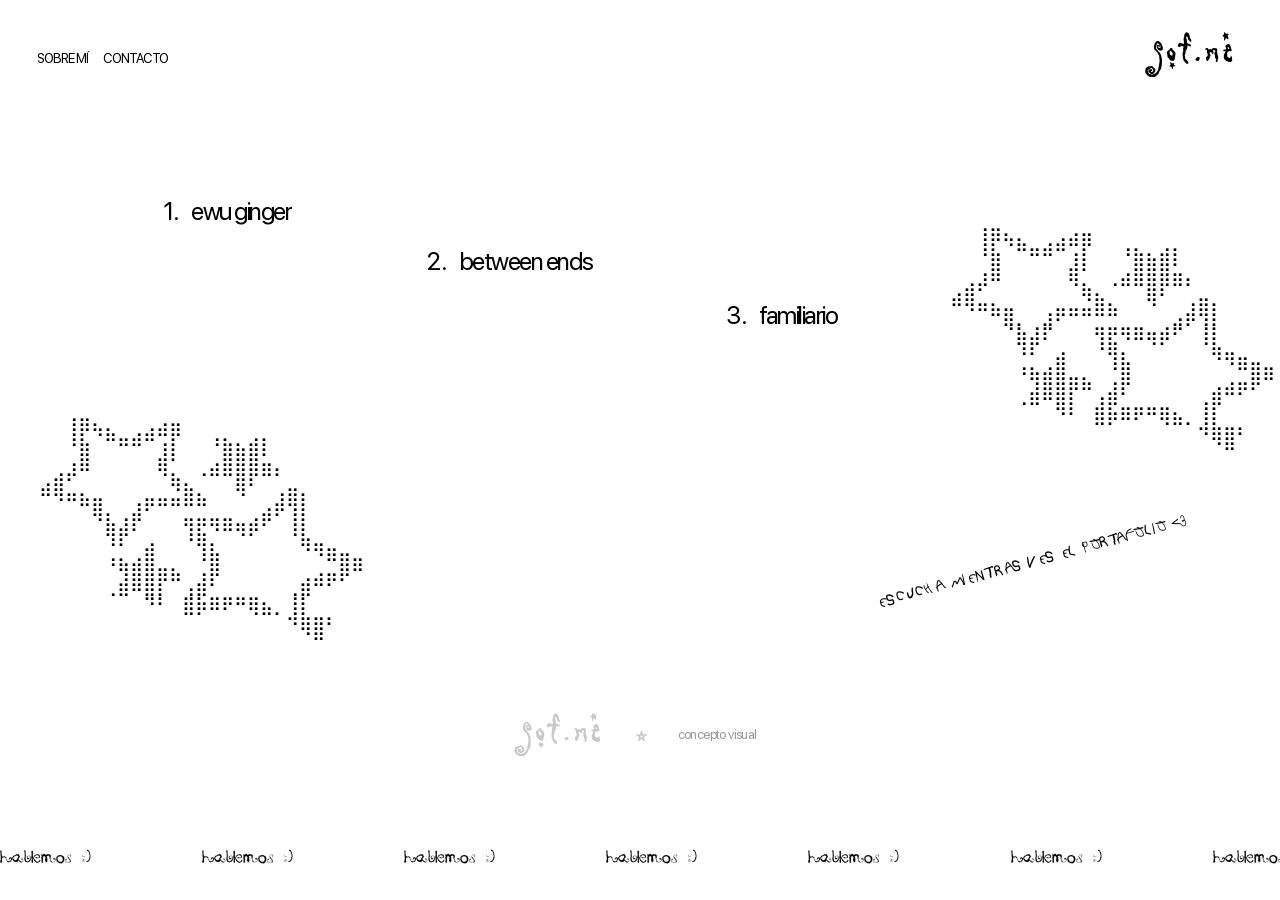
==== index.html @ c3201888 "Add files via upload" ====
<!doctype html>
<html lang="es">
<head>
  <meta charset="utf-8">
  <meta name="viewport" content="width=device-width, initial-scale=1">
  <title>sof.me — concepto visual</title>
  <meta name="description" content="sof.me es un concepto visual lleno de procesos, siendo esta una bitácora personal de proyectos de Sofíe Matus.">
  <link rel="preload" href="fonts/BlinkMacSystemFont.ttf" as="font" type="font/ttf" crossorigin>
  <link rel="icon" href="assets/espada-cursor.png" type="image/png">
  <link rel="stylesheet" href="styles.css">
</head>
<body>
  <div class="sword" aria-hidden="true"><img src="assets/espada.png" alt=""></div>

  <main>
    <section class="page hero">
      <header class="topbar">
        <nav class="topbar__nav" aria-label="Principal">
          <a href="sobre-mi.html">SOBRE MÍ</a>
          <a href="mailto:sofia.matus1@mail.udp.cl">CONTACTO</a>
        </nav>
        <a class="logo" href="index.html" aria-label="sof.me, inicio">sof.me</a>
      </header>

      <ol class="hero__list">
        <li><a href="ewu.html"><span>1.</span>ewu ginger<img class="hero__preview" src="img/hover-ewu.jpg" data-fallback="img/ewu-elementos.png" alt="" aria-hidden="true"></a></li>
        <li><a href="between-ends.html"><span>2.</span>between ends<img class="hero__preview" src="img/hover-between-ends.png" data-fallback="img/be-home.png" alt="" aria-hidden="true"></a></li>
        <li><a href="familiario.html"><span>3.</span>familiario<img class="hero__preview" src="img/familiario-panel.jpg" alt="" aria-hidden="true"></a></li>
      </ol>

      <!-- Arte braille: al pasar el mouse se transforma en el segundo dibujo -->
      <pre class="braille braille--left" aria-hidden="true"></pre>
      <pre class="braille braille--right" aria-hidden="true"></pre>

      <a class="listen" href="https://open.spotify.com/playlist/3FNJq9FZgzpYKLD7PkDErb?si=8ce7f79ee0884869" target="_blank" rel="noopener">ESCUCHA MIENTRAS VES EL PORTAFOLIO &lt;3</a>

      <p class="signature"><span class="signature__logo">sof.me</span><span class="star">⭒</span><span>concepto visual</span></p>

      <!-- "hablemos :)" sólo en la portada: abre un correo -->
      <a class="marquee marquee--link" href="mailto:sofia.matus1@mail.udp.cl" aria-label="hablemos: escríbeme un correo">
        <div class="marquee__track" data-text="hablemos :)" aria-hidden="true"></div>
      </a>
    </section>
  </main>

  <script src="script.js"></script>
</body>
</html>
---- styles.css ----
/* =========================================================
   sof.me — concepto visual
   Desktop = frames de Figma de 1728px de ancho.
   Todas las medidas de desktop usan --u (1 px de Figma),
   así el diseño escala igual en cualquier pantalla grande.
   Tablet (≤1024px) y celular (≤640px) al final.
   ========================================================= */

/* ---------- tipografías (carpeta /fonts) ---------- */
@font-face { font-family: "Blink";       src: url("fonts/BlinkMacSystemFont.ttf") format("truetype"); font-display: swap; }
@font-face { font-family: "JRUG Punk";   src: url("fonts/JRUG%20PUNK.ttf") format("truetype");        font-display: swap; }
@font-face { font-family: "Poti";        src: url("fonts/poti.ttf") format("truetype");               font-display: swap; }
@font-face { font-family: "Mieszkanie";  src: url("fonts/mieszkanie9.otf") format("opentype");        font-display: swap; }
@font-face { font-family: "Proggy";      src: url("fonts/ProggyClean.ttf") format("truetype");        font-display: swap; }

:root {
  --bg: #ffffff;
  --ink: #000000;
  --grey: #c8c8c8;
  --grey-text: #9a9a9a;

  --sans: "Blink", -apple-system, BlinkMacSystemFont, "Helvetica Neue", Arial, sans-serif;
  --punk: "JRUG Punk", "Blink", sans-serif;     /* títulos de proyecto + "escucha mientras…" */
  --poti: "Poti", cursive;                      /* logo sof.me + "hablemos :)" */
  --mies: "Mieszkanie", cursive;                /* franjas animadas de cada proyecto */

  /* 1 px de Figma */
  --u: calc(min(100vw, 1728px) / 1728);
}

*, *::before, *::after { box-sizing: border-box; }

html { scroll-behavior: smooth; overflow-x: clip; }

body {
  margin: 0;
  background: var(--bg);
  color: var(--ink);
  font-family: var(--sans);
  font-size: max(13px, calc(18 * var(--u)));
  line-height: 1.35;
  letter-spacing: -0.045em;
  -webkit-font-smoothing: antialiased;
}

a { color: inherit; text-decoration: none; }
img, video { display: block; width: 100%; height: auto; }
figure { margin: 0; position: relative; }
p { margin: 0; }
p, figcaption, .project__desc { text-wrap: pretty; }   /* evita una palabra sola en la última línea */
figcaption { text-wrap: balance; }   /* textos cortos: líneas parejas, nunca una palabra sola */

.page {
  position: relative;
  max-width: 1728px;
  margin: 0 auto;
  overflow-x: clip;               /* "clip" no rompe el position: sticky de las franjas */
}

/* =========================================================
   CURSOR ESPADA
   ========================================================= */
@media (hover: hover) and (pointer: fine) {
  html, a, button { cursor: url("assets/espada-cursor.png") 4 4, auto; }
  html.has-sword, html.has-sword * { cursor: none !important; }
}
.sword {
  position: fixed; top: 0; left: 0;
  width: 0; height: 0;
  pointer-events: none;
  z-index: 9999;
  opacity: 0;
  transition: opacity .2s;
  will-change: transform;
}
html.has-sword .sword { opacity: 1; }
/* la hoja: imagen + un brillo metálico que la recorre (enmascarado con la misma espada) */
.sword__blade {
  position: absolute;
  width: 32px;
  left: -16px; bottom: 0;
  transform-origin: 50% 100%;     /* la punta está abajo al centro de la imagen */
  transform: rotate(135deg);
}
.sword__blade img {
  display: block;
  width: 100%; max-width: none;
  filter: drop-shadow(1px 2px 0 rgba(0, 0, 0, .14));
}
.sword__shine {
  position: absolute;
  inset: 0;
  width: 100%;
  filter: brightness(3.2) saturate(0);   /* la misma espada, casi blanca */
  clip-path: inset(100% 0 -15% 0);        /* sólo se ve una franja que recorre la hoja */
  opacity: 0;
  pointer-events: none;
}
/* sobre un link: la espada se agranda un poco y un destello recorre la hoja (punta → empuñadura) */
.sword.is-hover .sword__shine { opacity: .9; animation: sword-shine 1.4s cubic-bezier(.5, 0, .3, 1) infinite; }
@keyframes sword-shine {
  0%   { clip-path: inset(100% 0 -15% 0); }
  55%  { clip-path: inset(-15% 0 100% 0); }
  100% { clip-path: inset(-15% 0 100% 0); }
}

/* estela de puntitos braille que deja la espada */
.sword-trail {
  position: fixed;
  pointer-events: none;
  z-index: 9998;
  font-family: var(--sans);
  font-size: 11px;
  line-height: 1;
  color: var(--ink);
  animation: sword-trail .7s ease-out forwards;
}
@keyframes sword-trail {
  0%   { opacity: .55; transform: translate(-50%, -50%); }
  100% { opacity: 0;   transform: translate(-50%, calc(-50% + 10px)); }
}

.sparkle {
  position: fixed;
  pointer-events: none;
  z-index: 9998;
  line-height: 1;
  font-family: var(--sans);
  color: var(--ink);
  animation: sparkle .8s ease-out forwards;
}
@keyframes sparkle {
  0%   { opacity: 1; transform: translate(-50%, -50%) scale(1) rotate(0); }
  100% { opacity: 0; transform: translate(calc(-50% + var(--dx)), calc(-50% + var(--dy))) scale(.2) rotate(var(--rot)); }
}

/* =========================================================
   PIEZAS COMPARTIDAS
   ========================================================= */
.topbar {
  position: absolute;
  inset: 0 0 auto 0;
  z-index: 5;
  display: flex;
  justify-content: space-between;
  align-items: flex-start;
  padding: calc(40 * var(--u)) calc(58 * var(--u)) 0 calc(50 * var(--u));
}
.topbar__nav {
  display: flex;
  gap: calc(20 * var(--u));
  padding-top: calc(28 * var(--u));
  font-size: max(12px, calc(18 * var(--u)));
  letter-spacing: -0.06em;
}
.topbar__nav a { position: relative; }
.topbar__nav a::after {
  content: "";
  position: absolute; left: 0; right: 100%; bottom: -2px;
  height: 1px; background: currentColor;
  transition: right .3s ease;
}
.topbar__nav a { transition: color .2s; }
.topbar__nav a:hover { color: rgba(0, 0, 0, .5); }   /* #000000 50% del UI kit */
.topbar__nav a:hover::after { right: 0; }

.logo {
  padding: .18em .12em .28em .3em;   /* los adornos de poti salen de la caja: así no se cortan */
  margin: -.18em -.12em -.28em -.3em;
  font-family: var(--poti);
  font-size: max(34px, calc(66 * var(--u)));
  line-height: 1;
  letter-spacing: 0.08em;
  display: inline-block;
  transition: transform .35s cubic-bezier(.3, 1.8, .5, 1);
}
.logo { transition: transform .35s cubic-bezier(.3, 1.8, .5, 1), color .2s; }
.logo:hover { transform: rotate(-8deg) scale(1.08); color: rgba(0, 0, 0, .5); }

.signature {
  display: flex;
  align-items: center;
  justify-content: center;
  gap: calc(40 * var(--u));
  color: var(--grey-text);
  font-size: max(12px, calc(18 * var(--u)));
  white-space: nowrap;
}
.signature__logo {
  font-family: var(--poti);
  font-size: max(30px, calc(64 * var(--u)));
  color: var(--grey);
  letter-spacing: .08em;
  line-height: 1;
}
.star {
  display: inline-block;
  color: var(--grey);
  font-family: var(--sans);
  font-size: max(22px, calc(40 * var(--u)));
  line-height: 1;
  letter-spacing: 0;
  animation: spin 6s linear infinite;
}

/* en las páginas de proyecto: el logo arriba a la derecha vuelve al inicio */
.home-link {
  position: absolute;
  top: calc(40 * var(--u));
  right: calc(58 * var(--u));
  z-index: 5;
  font-family: var(--poti);
  font-size: max(28px, calc(52 * var(--u)));
  line-height: 1;
  letter-spacing: .08em;
  transition: transform .35s cubic-bezier(.3, 1.8, .5, 1);
}
.home-link:hover { transform: rotate(-8deg) scale(1.08); color: rgba(0, 0, 0, .5); }
@keyframes spin { to { transform: rotate(360deg); } }

/* Franja animada al pie de cada página: queda pegada abajo
   de la pantalla mientras recorres esa sección (sticky). */
.marquee {
  position: sticky;
  bottom: 0;
  z-index: 20;
  overflow: hidden;
  background: var(--bg);
  padding: calc(14 * var(--u)) 0 calc(18 * var(--u));
  pointer-events: none;
}
.marquee__track {
  display: flex;
  width: max-content;
  animation: marquee 30s linear infinite;
}
.marquee__track span {
  padding-right: calc(150 * var(--u));
  font-family: var(--mies);
  font-size: max(15px, calc(22 * var(--u)));
  letter-spacing: 0;
  white-space: nowrap;
}
/* "hablemos :)" (sólo portada): mieszkanie9 a 24px y se puede clickear */
.hero .marquee__track span { font-family: var(--mies); font-size: max(16px, calc(24 * var(--u))); }
.marquee--link { display: block; pointer-events: auto; }
/* como sadti.xyz: de izquierda a derecha, lineal, sin acelerar.
   La duración la calcula script.js para que vaya a la misma velocidad en cualquier pantalla */
@keyframes marquee { from { transform: translateX(-50%); } to { transform: translateX(0); } }

.float { animation: float 5s ease-in-out infinite; }
.float--slow { animation-duration: 7s; animation-delay: -2s; }
@keyframes float {
  0%, 100% { translate: 0 0;  rotate: 0deg; }
  50%      { translate: 0 calc(-12 * var(--u)); rotate: 2deg; }
}

/* imagen que aún no existe → caja con nombre */
figure.is-missing {
  min-height: 120px;
  background: repeating-linear-gradient(45deg, #f3f3f3 0 10px, #fafafa 10px 20px);
  border: 1px dashed #cfcfcf;
}
figure.is-missing img, figure.is-missing video { display: none; }
figure.is-missing::after {
  content: attr(data-label);
  position: absolute; inset: 0;
  display: grid; place-items: center;
  padding: 8px;
  font-family: var(--poti);
  font-size: 20px;
  color: #aaa;
  text-align: center;
}

/* =========================================================
   PÁG 1 — INICIO   (frame 1728 × 1127)
   ========================================================= */
/* el contenido va posicionado; este bloque vacío reserva el alto del frame
   y deja la franja en el flujo para que pueda quedar "sticky" */
.hero::before,
.about::before { content: ""; display: block; height: calc(1127 * var(--u)); }
.about::before { height: calc(1508 * var(--u)); }

.hero__list {
  list-style: none;
  margin: 0; padding: 0;
  font-size: max(18px, calc(34 * var(--u)));
  letter-spacing: -0.06em;
}
.hero__list li { position: absolute; }
.hero__list li:nth-child(1) { left: calc(220 * var(--u)); top: calc(262 * var(--u)); }
.hero__list li:nth-child(2) { left: calc(577 * var(--u)); top: calc(329 * var(--u)); }
.hero__list li:nth-child(3) { left: calc(980 * var(--u)); top: calc(402 * var(--u)); }
.hero__list span { margin-right: .45em; letter-spacing: 0; }
.hero__list a {
  display: inline-block;
  transition: transform .35s cubic-bezier(.3, 1.8, .5, 1);
}
.hero__list a:hover { transform: translateX(8px) rotate(-3deg); }

.braille {
  position: absolute;
  margin: 0;
  font-family: var(--sans);
  font-size: max(11px, calc(24 * var(--u)));
  line-height: 1.12;
  letter-spacing: 0;
  white-space: pre;
  user-select: none;
  transition: transform .6s cubic-bezier(.3, 1.6, .5, 1);
}
.braille:hover { transform: scale(1.04) rotate(-2deg); }
.braille--left  { left: calc(52 * var(--u));   top: calc(562 * var(--u)); }
.braille--right { left: calc(1283 * var(--u)); top: calc(305 * var(--u)); }

.listen {
  position: absolute;
  left: calc(1185 * var(--u));
  top: calc(800 * var(--u));
  font-family: var(--punk);
  font-size: max(11px, calc(21 * var(--u)));
  letter-spacing: 0;
  white-space: nowrap;
  transform: rotate(-15deg);
  transform-origin: left center;
}
.listen:hover { animation: wiggle .5s ease-in-out infinite; }
@keyframes wiggle {
  0%, 100% { transform: rotate(-15deg); }
  50%      { transform: rotate(-11deg) scale(1.04); }
}

.hero .signature {
  position: absolute;
  left: 0; right: 0;
  top: calc(960 * var(--u));
}

/* =========================================================
   SOBRE MÍ   (frame 1728 × 1508)
   ========================================================= */
.about .topbar__nav a::after { right: 0; }

.about__img { position: absolute; }
.about__img--card    { left: calc(200 * var(--u));  top: calc(98 * var(--u));  width: calc(281 * var(--u)); rotate: -2deg; }
.about__img--keys    { left: calc(1182 * var(--u)); top: calc(129 * var(--u)); width: calc(204 * var(--u)); }
.about__img--street  { left: calc(125 * var(--u));  top: calc(712 * var(--u)); width: calc(342 * var(--u)); height: calc(455 * var(--u)); }
.about__img--street img { height: 100%; object-fit: cover; }
.about__img--collage { left: calc(1258 * var(--u)); top: calc(750 * var(--u)); width: calc(380 * var(--u)); }
.about__img--street,
.about__img--collage { transition: transform .45s cubic-bezier(.3, 1.8, .5, 1); }
.about__img--street:hover  { transform: rotate(-2deg) scale(1.03); }
.about__img--collage:hover { transform: rotate(2deg) scale(1.03); }

.about__text {
  position: absolute;
  left: 50%;
  translate: -50% 0;
  top: calc(693 * var(--u));
  width: calc(418 * var(--u));
  text-align: center;
  font-size: max(12px, calc(18 * var(--u)));
}
.about__text p + p { margin-top: .9em; }

.about .signature { position: absolute; left: 0; right: 0; top: calc(1400 * var(--u)); }

/* =========================================================
   PROYECTOS (cabecera común)
   ========================================================= */
.project { padding-top: calc(82 * var(--u)); }
.project__head { text-align: center; }
.project__title {
  margin: 0;
  font-family: var(--punk);
  font-weight: 400;
  font-size: max(26px, calc(44 * var(--u)));
  letter-spacing: 0;
  line-height: 1;
  display: inline-block;
}
.project__title:hover { animation: wiggle-title .45s ease-in-out; }
@keyframes wiggle-title { 25% { transform: rotate(-3deg); } 75% { transform: rotate(3deg); } }

.project__desc {
  text-align: left;
  margin: calc(44 * var(--u)) auto 0;
  font-size: max(13px, calc(20 * var(--u)));
  line-height: 1.4;
  letter-spacing: -0.06em;
}

/* =========================================================
   EWU GINGER
   ========================================================= */
.ewu .project__desc { width: calc(770 * var(--u)); }

.ewu__row {
  display: grid;
  grid-template-columns: 572fr 1156fr;
  margin-top: calc(60 * var(--u));
}
.ewu__row figure { overflow: hidden; height: calc(868 * var(--u)); }
.ewu__row img { height: 100%; object-fit: cover; transition: transform .8s cubic-bezier(.2, .9, .3, 1); }
.ewu__row figure:hover img { transform: scale(1.04); }

.ewu__grid {
  position: relative;
  height: calc(1860 * var(--u));
  margin-top: calc(20 * var(--u));
}
.ewu__col { display: contents; }
.ewu__grid figure { position: absolute; }
.ewu__ig          { left: 0;                       top: 0;                      width: calc(652 * var(--u)); }
.ewu__elementos   { left: calc(782 * var(--u));    top: calc(140 * var(--u));   width: calc(848 * var(--u)); }
.ewu__publicacion { left: calc(805 * var(--u));    top: calc(1052 * var(--u));  width: calc(800 * var(--u)); }
.ewu__patrones    { left: calc(49 * var(--u));     top: calc(1427 * var(--u));  width: calc(693 * var(--u)); }
/* la publicación se alterna con la segunda, 1 segundo cada una (como el gif del Figma) */
.ewu__publicacion .pub-alt {
  position: absolute;
  inset: 0;
  width: 100%;
  height: 100%;
  object-fit: cover;
  animation: pub-swap 2s steps(1, end) infinite;
}
@keyframes pub-swap { 0% { opacity: 0; } 50% { opacity: 1; } }

.ewu__elementos img { transition: transform .5s cubic-bezier(.3, 1.8, .5, 1); }
.ewu__elementos:hover img { transform: rotate(-2deg) scale(1.02); }

/* =========================================================
   BETWEEN ENDS
   ========================================================= */
.be .project__desc { width: calc(480 * var(--u)); margin-left: calc(624 * var(--u)); }

.be__covers {
  width: calc(1218 * var(--u));
  height: calc(494 * var(--u));
  margin: calc(72 * var(--u)) 0 0 calc(252 * var(--u));
  background: #fafafa;
  overflow: hidden;
}
.be__covers { position: relative; }
.be__covers img {
  position: absolute;
  left: 0; top: 0;
  width: max(36px, calc(54 * var(--u)));
  height: auto;
  aspect-ratio: 1 / 1;
  object-fit: cover;
  will-change: transform;
}

.be__screens {
  display: flex;
  align-items: flex-start;
  margin: calc(90 * var(--u)) 0 0 calc(163 * var(--u));
}
.be__home     { width: calc(377 * var(--u)); }
.be__lineup   { width: calc(415 * var(--u)); margin-left: calc(79 * var(--u)); }
.be__playlist { width: calc(415 * var(--u)); margin-left: calc(65 * var(--u)); margin-top: calc(20 * var(--u)); }
.be__screens figure { transition: transform .45s cubic-bezier(.3, 1.8, .5, 1); }
.be__screens figure:hover { transform: translateY(-8px) rotate(-1deg); }

.be__btn {
  display: block;
  width: max-content;
  margin: calc(70 * var(--u)) auto calc(80 * var(--u));
  padding: calc(16 * var(--u)) calc(12 * var(--u));
  border-radius: 6px;
  /* brillo celeste arriba + degradado cónico azul → morado (como el line-up) */
  background:
    radial-gradient(120% 90% at 50% 0%, rgba(110, 175, 255, .75) 0%, rgba(110, 175, 255, 0) 60%),
    conic-gradient(from 200deg at 50% 0%, #2c63cf 0deg, #3b3fae 90deg, #4a1a80 180deg, #3b3fae 270deg, #2c63cf 360deg);
  color: #fff;
  font-family: "Proggy", monospace;
  font-size: max(14px, calc(18 * var(--u)));
  letter-spacing: 0;
  transition: transform .3s cubic-bezier(.3, 1.8, .5, 1), box-shadow .3s;
}
.be__btn:hover {
  transform: scale(1.08) rotate(-3deg);
  box-shadow: 0 6px 18px rgba(74, 26, 128, .35);
  /* variante hover del UI kit: más morada */
  background:
    radial-gradient(120% 90% at 50% 0%, rgba(170, 120, 255, .6) 0%, rgba(170, 120, 255, 0) 60%),
    conic-gradient(from 200deg at 50% 0%, #4a1a80 0deg, #3b2a9e 120deg, #2a0f5c 200deg, #3b2a9e 280deg, #4a1a80 360deg);
}

/* =========================================================
   FAMILIARIO
   ========================================================= */
.fam .project__desc { width: calc(505 * var(--u)); }

/* versión actualizada del Figma: tablero más chico y bocetos juntos en fila */
.fam__panel { width: calc(822 * var(--u)); margin: calc(110 * var(--u)) auto 0; }

/* las dos fotos del tablero en exhibición, lado a lado (Figma 1728 × 2992) */
.fam__fotos {
  display: flex;
  justify-content: center;
  gap: calc(80 * var(--u));
  margin-top: calc(111 * var(--u));
}
/* más chicas que en el frame: así las fotos del museo se ven nítidas */
.fam__fotos figure { width: calc(460 * var(--u)); overflow: hidden; }
.fam__fotos img { transition: transform .8s cubic-bezier(.2, .9, .3, 1); }
.fam__fotos figure:hover img { transform: scale(1.03); }


.fam .project__desc--end { width: calc(647 * var(--u)); margin: calc(142 * var(--u)) auto calc(120 * var(--u)); }

/* =========================================================
   BOTÓN VOLVER — estrella braille (como los dibujos de la portada)
   ========================================================= */
.back-star {
  position: fixed;                           /* queda fijo arriba a la izquierda mientras haces scroll */
  left: calc(46 * var(--u));
  top: calc(36 * var(--u));
  z-index: 60;
  display: flex;
  flex-direction: column;
  align-items: center;
  gap: 4px;
  padding: 8px 10px 6px;
  border-radius: 14px;
  background: rgba(255, 255, 255, .88);      /* se lee aunque pase sobre una foto */
  color: var(--ink);
}
.back-star--below-nav { top: calc(112 * var(--u)); }   /* en sobre mí, bajo el menú */
.back-star__art {
  margin: 0;
  font-family: var(--sans);
  font-size: max(15px, calc(24 * var(--u)));
  line-height: 1.05;
  letter-spacing: 0;
  white-space: pre;
  transition: transform .5s cubic-bezier(.3, 1.8, .5, 1);
}
.back-star__label {
  font-size: max(12px, calc(16 * var(--u)));
  letter-spacing: -0.04em;
  color: rgba(0, 0, 0, .5);
  transition: color .2s;
}
.back-star:hover .back-star__art { transform: rotate(-12deg) scale(1.08); }
.back-star:hover .back-star__label { color: var(--ink); }
.back-star.is-leaving .back-star__art { transform: rotate(30deg) scale(.7); }

/* =========================================================
   HOVERS DEL UI KIT
   ========================================================= */
/* logo fijo en la portada */
.hero .logo {
  position: fixed;
  top: calc(40 * var(--u));
  right: calc(58 * var(--u));
  z-index: 70;
}

/* vista previa del proyecto al pasar por la lista */
.hero__list a { position: relative; }
.hero__list li:hover { z-index: 30; }   /* la vista previa queda sobre los otros proyectos */
.hero__list a:hover { color: rgba(0, 0, 0, .5); }
.hero__preview {
  position: absolute;
  left: 100%;
  top: 50%;
  width: calc(240 * var(--u));
  min-width: 140px;
  height: auto;
  margin-left: calc(24 * var(--u));
  background: var(--bg);
  pointer-events: none;
  opacity: 0;
  transform: translateY(-50%) rotate(-6deg) scale(.6);
  transform-origin: left center;
  transition: opacity .25s, transform .45s cubic-bezier(.3, 1.8, .5, 1);
  z-index: 10;
}
.hero__list a:hover .hero__preview {
  opacity: 1;
  transform: translateY(-50%) rotate(3deg) scale(1);
}

/* sobre mí: texto bajo cada imagen al pasar el mouse */
.about__img figcaption {
  position: absolute;
  left: 0;
  top: calc(100% + 10px);
  width: max-content;
  max-width: max(220px, calc(380 * var(--u)));
  font-size: max(12px, calc(18 * var(--u)));
  line-height: 1.3;
  letter-spacing: -0.05em;
  opacity: 0;
  translate: 0 -6px;
  transition: opacity .25s, translate .35s cubic-bezier(.3, 1.8, .5, 1);
  pointer-events: none;
}
.about__img:hover figcaption { opacity: 1; translate: 0 0; }
.about__img--card figcaption { top: 72%; }        /* la tarjeta tiene mucho blanco abajo */
.about__img--keys figcaption { top: 82%; }
@media (hover: none) {                             /* en celular se ven siempre */
  .about__img figcaption { position: static; opacity: 1; translate: none; margin-top: 8px; width: auto; max-width: none; }
  .about__img--keys figcaption { margin-top: -18%; }   /* la foto del llavero trae blanco abajo */
  .hero__preview { display: none; }
}

/* =========================================================
   DETALLE ASCII: cortina braille al entrar y salir de cada página
   ========================================================= */
.braille-veil {
  position: fixed;
  inset: 0;
  z-index: 9990;
  margin: 0;
  padding: 0;
  overflow: hidden;
  background: transparent;
  color: var(--ink);
  font-family: var(--sans);
  font-size: 13px;
  line-height: 15px;
  letter-spacing: 0;
  white-space: pre;
  pointer-events: none;
  display: none;
}
.braille-veil.is-on { display: block; }

/* =========================================================
   FAMILIARIO: JUEGO "ARMA TU FAMILIA"
   ========================================================= */
.fam-juego {
  width: calc(1141 * var(--u));
  margin: calc(130 * var(--u)) auto 0;
  text-align: center;
}
.fam-juego__defs { position: absolute; width: 0; height: 0; overflow: hidden; }
.fam-juego__titulo {
  margin: 0;
  font-family: var(--punk);
  font-weight: 400;
  font-size: max(22px, calc(34 * var(--u)));
  letter-spacing: 0;
}
.fam-juego__intro {
  max-width: max(280px, calc(560 * var(--u)));
  margin: calc(24 * var(--u)) auto 0;
  font-size: max(13px, calc(18 * var(--u)));
}
.fam-juego__area {
  display: grid;
  grid-template-columns: calc(300 * var(--u)) 1fr;
  gap: calc(40 * var(--u));
  margin-top: calc(50 * var(--u));
  text-align: left;
}

/* panel de elección */
.fam-juego__paso {
  margin: 0 0 10px;
  font-size: max(11px, calc(14 * var(--u)));
  letter-spacing: 0;
  text-transform: uppercase;
  color: rgba(0, 0, 0, .5);
}
.fam-juego__figuras {
  display: grid;
  grid-template-columns: repeat(4, 1fr);
  gap: 6px 4px;
  margin-bottom: calc(30 * var(--u));
}
.fam-juego__figuras button,
.fam-juego__patrones button,
.fam-juego__acciones button {
  font: inherit;
  color: inherit;
  background: none;
  border: 0;
  padding: 0;
}
.fam-juego__figuras button {
  display: flex;
  flex-direction: column;
  align-items: center;
  gap: 4px;
  padding: 6px 2px;
  border-radius: 10px;
  font-size: max(9px, calc(11 * var(--u)));
  text-transform: uppercase;
  letter-spacing: 0;
  transition: background .2s, transform .35s cubic-bezier(.3, 1.8, .5, 1);
}
.fam-juego__figuras svg { width: max(22px, calc(34 * var(--u))); height: auto; overflow: visible; }
/* íconos de Illustrator: misma altura que el dibujo SVG (la mascota es más bajita) */
.fam-juego__figuras img { height: max(31px, calc(48 * var(--u))); width: auto; }
.fam-juego__figuras img[src*="mascota"] { height: max(24px, calc(37.7 * var(--u))); margin-top: auto; }
.fam-juego__figuras button:hover { transform: rotate(-6deg) scale(1.08); }
.fam-juego__figuras button[aria-checked="true"] { background: rgba(0, 0, 0, .07); }

.fam-juego__patrones {
  display: grid;
  grid-template-columns: repeat(6, 1fr);
  gap: 6px;
}
.fam-juego__patrones button {
  aspect-ratio: 1;
  border-radius: 6px;
  background-size: cover;
  outline: 2px solid transparent;
  outline-offset: 2px;
  transition: transform .3s cubic-bezier(.3, 1.8, .5, 1), outline-color .2s;
}
.fam-juego__patrones button:hover { transform: scale(1.1) rotate(4deg); }
.fam-juego__patrones button[aria-checked="true"] { outline-color: var(--ink); }

.fam-juego__acciones {
  display: flex;
  gap: 16px;
  margin-top: calc(30 * var(--u));
  font-size: max(12px, calc(15 * var(--u)));
}
.fam-juego__acciones button { text-decoration: underline; text-underline-offset: 3px; transition: color .2s; }
.fam-juego__acciones button:hover { color: rgba(0, 0, 0, .5); }

/* tablero: blanco con puntitos y degradé amarillo en las esquinas, como el afiche */
.fam-juego__tablero {
  position: relative;
  height: calc(620 * var(--u));
  min-height: 360px;
  border-radius: 4px;
  overflow: hidden;
  touch-action: none;
  background:
    radial-gradient(rgba(0, 0, 0, .28) 1.1px, transparent 1.4px) 0 0 / 28px 28px,
    radial-gradient(70% 55% at 0% 0%, rgba(250, 234, 40, .75), rgba(250, 234, 40, 0) 70%),
    radial-gradient(70% 55% at 100% 100%, rgba(250, 234, 40, .75), rgba(250, 234, 40, 0) 70%),
    #fff;
  box-shadow: inset 0 0 0 1px rgba(0, 0, 0, .08);
}
.fam-juego__tablero:focus-visible { outline: 2px solid var(--ink); outline-offset: 3px; }

.fam-juego__tablero { --fig: 52px; }

/* huecos grises: la familia convencional que nadie llenó */
.fam-hueco,
.fam-fig {
  position: absolute;
  width: var(--fig);
  translate: -50% -50%;
}
.fam-hueco { pointer-events: none; }
.fam-hueco svg,
.fam-fig svg { display: block; width: 100%; height: auto; overflow: visible; pointer-events: none; }
/* tus figuras de Illustrator: misma escala para todas, dentro de una caja de 128×182 */
.fam-fig { aspect-ratio: 128 / 182; }
.fam-fig img { position: absolute; left: 50%; translate: -50% 0; height: auto; pointer-events: none; -webkit-user-drag: none; }

.fam-fig {
  touch-action: none;
  user-select: none;
  animation: fam-pop .45s cubic-bezier(.3, 1.8, .5, 1);
  transition: scale .2s, filter .2s, left .25s cubic-bezier(.3, 1.6, .5, 1), top .25s cubic-bezier(.3, 1.6, .5, 1);
}
.fam-fig:hover { scale: 1.06; }
.fam-fig.is-dragging { scale: 1.14; filter: drop-shadow(0 8px 10px rgba(0, 0, 0, .22)); z-index: 5; transition: scale .2s, filter .2s; }
@keyframes fam-pop {
  0%   { scale: .2; rotate: -20deg; opacity: 0; }
  100% { scale: 1;  rotate: 0deg;   opacity: 1; }
}

/* =========================================================
   TABLET  (≤ 1024px) — el layout de desktop escala con --u;
   sólo ajustamos lo que queda muy chico.
   ========================================================= */
@media (max-width: 1024px) {
  .ewu .project__desc,
  .be .project__desc,
  .fam .project__desc { width: min(560px, 80vw); }
  .be .project__desc { margin-left: auto; }
  .about__text { width: calc(500 * var(--u)); }
  .about__img--card { left: calc(270 * var(--u)); }   /* deja espacio al volver */
}

/* tablets chicas (641–900px): más aire arriba para el volver,
   y "escucha…" se ancla a la derecha para no tocar el braille */
@media (min-width: 641px) and (max-width: 900px) {
  .project { padding-top: 130px; }
  .listen { left: auto; right: calc(70 * var(--u)); top: calc(760 * var(--u)); transform: rotate(-8deg); transform-origin: right center; }
  @keyframes wiggle { 0%, 100% { transform: rotate(-8deg); } 50% { transform: rotate(-5deg) scale(1.04); } }
  .about__img--card { left: calc(310 * var(--u)); }
}

/* =========================================================
   CELULAR  (≤ 640px) — todo pasa a una columna
   ========================================================= */
@media (max-width: 640px) {
  body { font-size: 15px; }

  .topbar { position: relative; padding: 16px; align-items: center; }
  .topbar__nav { padding-top: 0; gap: 14px; font-size: 12px; }
  .logo { font-size: 36px; }
  .hero .logo { top: 14px; right: 16px; }

  /* --- inicio: frame "home" mobile de Figma (440 × 2392) ---
     --m = 1 px del frame mobile, así escala igual en cualquier celular */
  :root { --m: calc(100vw / 440); }

  .about::before { display: none; }
  .hero::before { display: block; height: calc(1640 * var(--m)); }   /* más compacto: menos espacio vacío */

  .hero .topbar {
    position: absolute;
    padding: calc(52 * var(--m)) calc(27 * var(--m)) 0 calc(30 * var(--m));
    align-items: flex-start;
  }
  .hero .topbar__nav { padding-top: calc(8 * var(--m)); gap: calc(20 * var(--m)); font-size: max(12px, calc(17 * var(--m))); }
  .hero .logo { top: calc(46 * var(--m)); right: calc(27 * var(--m)); font-size: calc(48 * var(--m)); }

  /* todo centrado en la pantalla */
  .listen {
    left: 50%;
    top: calc(250 * var(--m));
    font-size: calc(19 * var(--m));
    transform: translateX(-50%);
    transform-origin: center;
  }
  @keyframes wiggle { 0%, 100% { transform: translateX(-50%) rotate(0); } 50% { transform: translateX(-50%) rotate(-3deg) scale(1.03); } }

  /* un solo dibujo braille, al centro y más grande */
  .braille--right { display: none; }
  .braille--left {
    left: 50%;
    top: calc(380 * var(--m));
    font-size: calc(21 * var(--m));
    line-height: 1.07;
    translate: -50% 0;
  }

  .hero__list { font-size: calc(42 * var(--m)); }
  .hero__list li { left: 50% !important; translate: -50% 0; white-space: nowrap; }
  .hero__list li:nth-child(1) { top: calc(820 * var(--m)); }
  .hero__list li:nth-child(2) { top: calc(1010 * var(--m)); }
  .hero__list li:nth-child(3) { top: calc(1200 * var(--m)); }

  .hero .signature {
    position: absolute;
    left: 0; right: 0;
    justify-content: center;
    top: calc(1500 * var(--m));
    gap: calc(22 * var(--m));
    font-size: calc(15 * var(--m));
  }
  .hero .signature__logo { font-size: calc(46 * var(--m)); }
  .hero .star { font-size: calc(24 * var(--m)); }
  .hero .marquee__track span { font-size: max(15px, calc(19 * var(--m))); padding-right: calc(40 * var(--m)); }

  .about .signature { position: static; margin: 56px 0 24px; gap: 16px; }

  /* --- sobre mí --- */
  .about { display: flex; flex-direction: column; }
  .about__img,
  .about__text { position: relative; left: auto; top: auto; translate: none; }
  .about__img--card    { width: 56%; margin: 10px 0 0 8px; }
  .about__img--keys    { width: 34%; align-self: flex-end; margin: -40% 16px 0 0; }
  .about__img--street  { width: 70%; height: auto; aspect-ratio: 342 / 455; margin: 30px 0 0 16px; }
  .about .topbar       { order: -2; }
  .about__text         { order: -1; width: calc(300 * var(--m)); margin: calc(150 * var(--m)) auto calc(40 * var(--m)); font-size: max(14px, calc(15 * var(--m))); }
  .about__img--collage { width: 72%; align-self: flex-end; margin: 32px 16px 0 0; }

  /* --- proyectos --- */
  .project { padding-top: 70px; }
  .project__title { font-size: 30px; }
  .project__desc,
  .ewu .project__desc,
  .be .project__desc,
  .fam .project__desc,
  .fam .project__desc--end { width: auto; margin: 24px 16px 0; font-size: 15px; }
  .project__head .project__desc { margin: calc(34 * var(--m)) calc(37 * var(--m)) 0 calc(48 * var(--m)); font-size: max(14px, calc(15 * var(--m))); }
  .fam .project__desc--end { margin-bottom: 50px; }

  .ewu__row { grid-template-columns: 1fr; margin-top: 32px; }
  .ewu__row figure { height: auto; }
  .ewu__grid { height: auto; display: flex; flex-direction: column; gap: 28px; margin-top: 28px; padding-bottom: 40px; }
  .ewu__col { display: flex; flex-direction: column; gap: 28px; }
  .ewu__grid figure { position: relative; left: auto; top: auto; width: auto; }
  .ewu__ig { width: 78% !important; }
  .ewu__elementos, .ewu__publicacion, .ewu__patrones { margin: 0 16px; }

  .be__covers { width: auto; height: 260px; margin: 32px 16px 0; }
  .be__screens { flex-direction: column; align-items: center; gap: 28px; margin: 32px 0 0; }
  .be__home, .be__lineup, .be__playlist { width: 78%; margin: 0; }
  .be__btn { margin: 36px auto 44px; padding: 12px 14px; font-size: 13px; }

  .fam__panel { width: 86%; margin: 32px auto 0; }
  .fam-juego { width: auto; margin: 56px 16px 0; }
  .fam-juego__area { grid-template-columns: 1fr; gap: 20px; margin-top: 24px; }
  .fam-juego__figuras { grid-template-columns: repeat(7, 1fr); margin-bottom: 18px; }
  .fam-juego__figuras svg { width: 26px; }
  .fam-juego__acciones { margin-top: 18px; }
  .fam-juego__tablero { height: 440px; }
  .fam-juego__tablero { --fig: 42px; }
  .fam__fotos { flex-direction: column; align-items: center; gap: 16px; padding: 0 16px; margin-top: 28px; }
  .fam__fotos figure { width: 82%; }

  .marquee { padding: 10px 0 12px; }
  .marquee__track span { font-size: 16px; padding-right: 60px; }

  .home-link { top: 16px; right: 16px; font-size: 30px; }

  /* volver arriba a la izquierda, sin tapar títulos ni fotos */
  .back-star { top: 12px; left: 10px; padding: 4px 6px 2px; }
  .back-star__art { font-size: 10px; }
  .back-star__label { font-size: 11px; }
  .back-star--below-nav { top: 52px; }
  .project { padding-top: 110px; }
  .about__img--card { margin-top: 10px; }
  .about__text { text-align: center; }
  /* en pantallas angostas el texto de cada foto va siempre visible, bajo la foto */
  .about__img figcaption { position: static; opacity: 1; translate: none; margin-top: 8px; width: auto; max-width: none; }
  .about__img--keys figcaption { margin-top: -18%; }
}

/* menos movimiento */
@media (prefers-reduced-motion: reduce) {
  *, *::before, *::after {
    animation: none !important;
    transition: none !important;
    scroll-behavior: auto !important;
  }
}
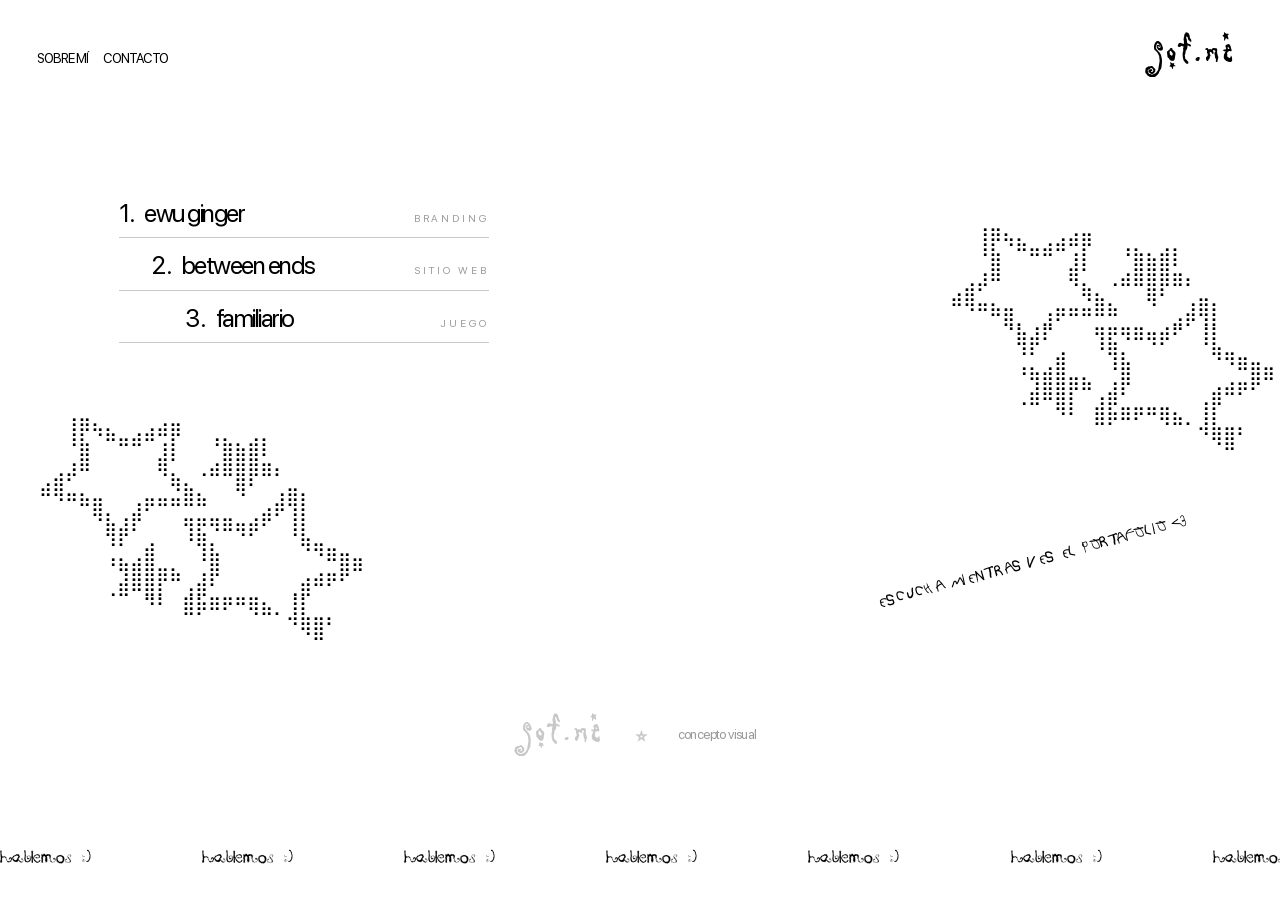
==== commit 1fe76a4e: "Add files via upload" ====
--- a/index.html
+++ b/index.html
@@ -22,11 +22,15 @@
         <a class="logo" href="index.html" aria-label="sof.me, inicio">sof.me</a>
       </header>
 
+      <!-- índice de proyectos: como un índice de libro, con puntos que unen el título con lo que es -->
       <ol class="hero__list">
-        <li><a href="ewu.html"><span>1.</span>ewu ginger<img class="hero__preview" src="img/hover-ewu.jpg" data-fallback="img/ewu-elementos.png" alt="" aria-hidden="true"></a></li>
-        <li><a href="between-ends.html"><span>2.</span>between ends<img class="hero__preview" src="img/hover-between-ends.png" data-fallback="img/be-home.png" alt="" aria-hidden="true"></a></li>
-        <li><a href="familiario.html"><span>3.</span>familiario<img class="hero__preview" src="img/familiario-panel.jpg" alt="" aria-hidden="true"></a></li>
+        <li><a href="ewu.html" data-preview="img/hover-ewu.jpg"><span class="hero__num">1.</span><span class="hero__name">ewu ginger</span><span class="hero__dots" aria-hidden="true"></span><span class="hero__meta">branding</span></a></li>
+        <li><a href="between-ends.html" data-preview="img/hover-between-ends.png"><span class="hero__num">2.</span><span class="hero__name">between ends</span><span class="hero__dots" aria-hidden="true"></span><span class="hero__meta">sitio web</span></a></li>
+        <li><a href="familiario.html" data-preview="img/familiario-panel.jpg"><span class="hero__num">3.</span><span class="hero__name">familiario</span><span class="hero__dots" aria-hidden="true"></span><span class="hero__meta">juego</span></a></li>
       </ol>
+
+      <!-- vista previa: queda fija al centro de la pantalla, todas del mismo ancho -->
+      <div class="hero__view" aria-hidden="true"><img src="img/hover-ewu.jpg" alt=""><span class="hero__cap"></span></div>
 
       <!-- Arte braille: al pasar el mouse se transforma en el segundo dibujo -->
       <pre class="braille braille--left" aria-hidden="true"></pre>
--- a/styles.css
+++ b/styles.css
@@ -283,21 +283,42 @@
 .about::before { height: calc(1508 * var(--u)); }
 
 .hero__list {
+  position: absolute;
+  left: calc(160 * var(--u));
+  top: calc(250 * var(--u));
+  width: calc(500 * var(--u));          /* columna izquierda: el centro queda libre para la imagen */
   list-style: none;
   margin: 0; padding: 0;
   font-size: max(18px, calc(34 * var(--u)));
   letter-spacing: -0.06em;
 }
-.hero__list li { position: absolute; }
-.hero__list li:nth-child(1) { left: calc(220 * var(--u)); top: calc(262 * var(--u)); }
-.hero__list li:nth-child(2) { left: calc(577 * var(--u)); top: calc(329 * var(--u)); }
-.hero__list li:nth-child(3) { left: calc(980 * var(--u)); top: calc(402 * var(--u)); }
-.hero__list span { margin-right: .45em; letter-spacing: 0; }
-.hero__list a {
-  display: inline-block;
-  transition: transform .35s cubic-bezier(.3, 1.8, .5, 1);
-}
-.hero__list a:hover { transform: translateX(8px) rotate(-3deg); }
+.hero__list li {
+  position: relative;
+  padding-top: calc(14 * var(--u));
+  padding-bottom: calc(10 * var(--u));
+  border-bottom: 1px solid var(--grey);    /* línea fina de lado a lado, como un índice */
+  transition: border-color .3s;
+}
+.hero__list li:hover { border-bottom-color: var(--ink); }
+/* conserva la escalera de antes, pero amarrada por los puntos */
+.hero__list li:nth-child(2) { padding-left: calc(45 * var(--u)); }
+.hero__list li:nth-child(3) { padding-left: calc(90 * var(--u)); }
+.hero__list a { display: flex; align-items: baseline; gap: .35em; }
+.hero__num { letter-spacing: 0; }
+.hero__name { display: inline-block; white-space: nowrap; transition: transform .35s cubic-bezier(.3, 1.8, .5, 1); }
+.hero__dots { flex: 1; min-width: 1.2em; }   /* espacio que empuja la palabra a la derecha */
+.hero__meta {
+  /* nota al margen tipo catálogo de galería: misma Blink, chica, en mayúsculas y muy espaciada */
+  font-family: var(--sans);
+  font-size: max(10px, calc(14 * var(--u)));
+  text-transform: uppercase;
+  letter-spacing: .28em;
+  color: var(--grey-text);
+  white-space: nowrap;
+  transition: color .3s, letter-spacing .4s;
+}
+.hero__list a:hover .hero__name { transform: translateX(8px) rotate(-3deg); }
+.hero__list a:hover .hero__meta { color: var(--ink); letter-spacing: .36em; }
 
 .braille {
   position: absolute;
@@ -561,29 +582,33 @@
 }
 
 /* vista previa del proyecto al pasar por la lista */
-.hero__list a { position: relative; }
-.hero__list li:hover { z-index: 30; }   /* la vista previa queda sobre los otros proyectos */
 .hero__list a:hover { color: rgba(0, 0, 0, .5); }
-.hero__preview {
-  position: absolute;
-  left: 100%;
-  top: 50%;
-  width: calc(240 * var(--u));
-  min-width: 140px;
-  height: auto;
-  margin-left: calc(24 * var(--u));
-  background: var(--bg);
+.hero__list a:hover .hero__meta { color: var(--ink); }
+
+/* vista previa fija al centro de la pantalla (como un índice que se asoma), mismo ancho para todas */
+.hero__view {
+  position: fixed;
+  left: 50%;
+  top: min(50vh, calc(600 * var(--u)));   /* centro de la pantalla; en pantallas muy altas no baja hasta la firma */
+  z-index: 40;
+  width: max(150px, calc(280 * var(--u)));
+  margin: 0;
   pointer-events: none;
   opacity: 0;
-  transform: translateY(-50%) rotate(-6deg) scale(.6);
-  transform-origin: left center;
-  transition: opacity .25s, transform .45s cubic-bezier(.3, 1.8, .5, 1);
-  z-index: 10;
-}
-.hero__list a:hover .hero__preview {
-  opacity: 1;
-  transform: translateY(-50%) rotate(3deg) scale(1);
-}
+  translate: -50% -50%;
+  transform: rotate(-4deg) scale(.86);
+  transition: opacity .25s, transform .5s cubic-bezier(.3, 1.8, .5, 1);
+}
+.hero__view img { display: block; width: 100%; height: auto; max-height: 62vh; object-fit: cover; background: var(--bg); }
+.hero__cap {
+  display: block;
+  margin-top: 10px;
+  font-family: "Proggy", monospace;
+  font-size: max(12px, calc(17 * var(--u)));
+  text-align: center;
+  letter-spacing: 0;
+}
+.hero__view.is-on { opacity: 1; transform: rotate(2deg) scale(1); }
 
 /* sobre mí: texto bajo cada imagen al pasar el mouse */
 .about__img figcaption {
@@ -606,7 +631,7 @@
 @media (hover: none) {                             /* en celular se ven siempre */
   .about__img figcaption { position: static; opacity: 1; translate: none; margin-top: 8px; width: auto; max-width: none; }
   .about__img--keys figcaption { margin-top: -18%; }   /* la foto del llavero trae blanco abajo */
-  .hero__preview { display: none; }
+  .hero__view { display: none; }
 }
 
 /* =========================================================
@@ -841,11 +866,11 @@
     translate: -50% 0;
   }
 
-  .hero__list { font-size: calc(42 * var(--m)); }
-  .hero__list li { left: 50% !important; translate: -50% 0; white-space: nowrap; }
-  .hero__list li:nth-child(1) { top: calc(820 * var(--m)); }
-  .hero__list li:nth-child(2) { top: calc(1010 * var(--m)); }
-  .hero__list li:nth-child(3) { top: calc(1200 * var(--m)); }
+  .hero__list { left: 50%; translate: -50% 0; top: calc(900 * var(--m)); width: calc(380 * var(--m)); font-size: calc(32 * var(--m)); }
+  .hero__list li { padding-top: calc(22 * var(--m)); padding-bottom: calc(12 * var(--m)); }
+  .hero__list li:nth-child(2) { padding-left: calc(14 * var(--m)); }
+  .hero__list li:nth-child(3) { padding-left: calc(28 * var(--m)); }
+  .hero__meta { font-size: max(10px, calc(12 * var(--m))); }
 
   .hero .signature {
     position: absolute;
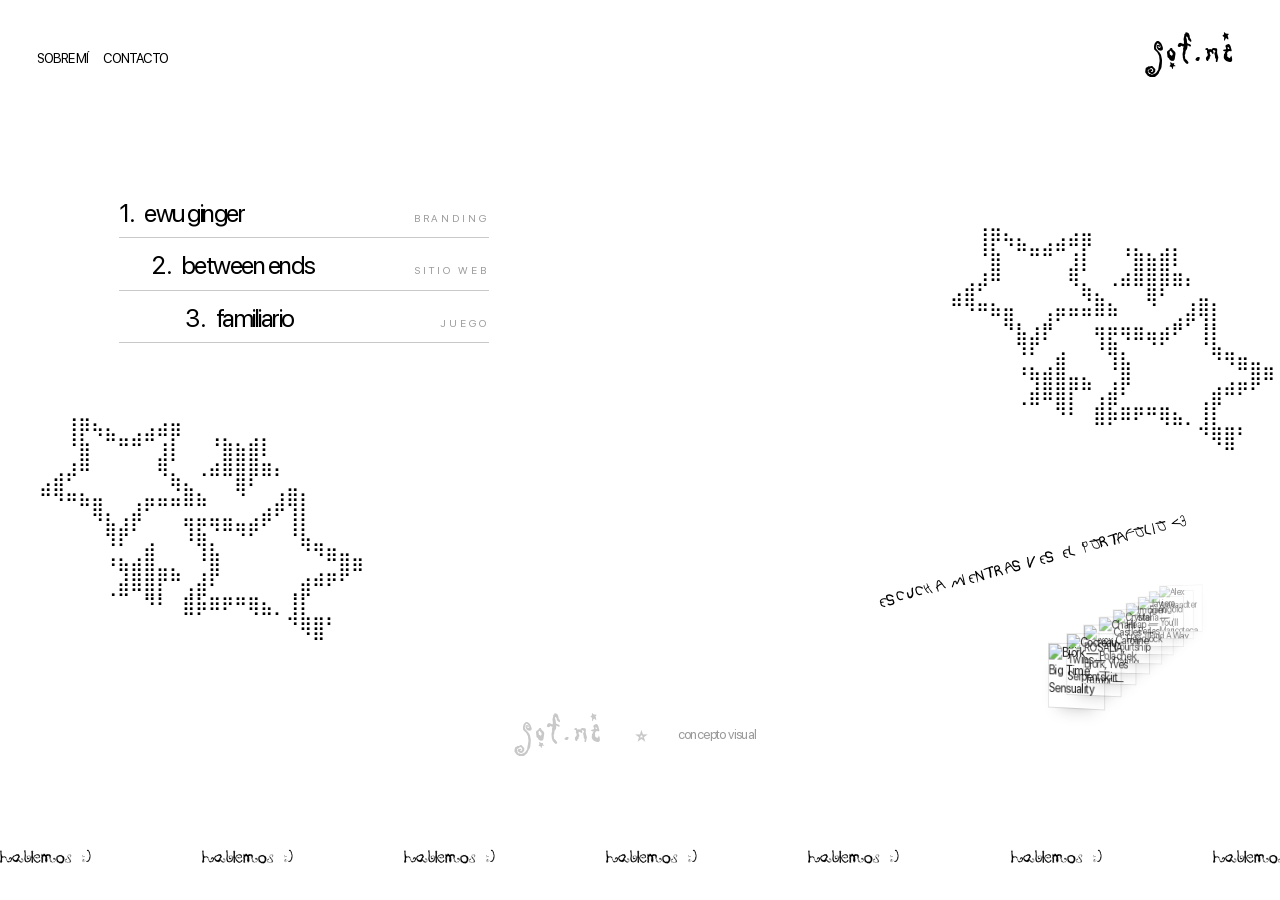
==== commit 9d120e22: "Add files via upload" ====
--- a/index.html
+++ b/index.html
@@ -7,7 +7,7 @@
   <meta name="description" content="sof.me es un concepto visual lleno de procesos, siendo esta una bitácora personal de proyectos de Sofíe Matus.">
   <link rel="preload" href="fonts/BlinkMacSystemFont.ttf" as="font" type="font/ttf" crossorigin>
   <link rel="icon" href="assets/espada-cursor.png" type="image/png">
-  <link rel="stylesheet" href="styles.css">
+  <link rel="stylesheet" href="styles.css?v=1124f">
 </head>
 <body>
   <div class="sword" aria-hidden="true"><img src="assets/espada.png" alt=""></div>
@@ -38,6 +38,20 @@
 
       <a class="listen" href="https://open.spotify.com/playlist/3FNJq9FZgzpYKLD7PkDErb?si=8ce7f79ee0884869" target="_blank" rel="noopener">ESCUCHA MIENTRAS VES EL PORTAFOLIO &lt;3</a>
 
+      <!-- ===== PROPUESTA PILA 3D (playlist): para quitarla borra este bloque, el de styles.css y la sección 4c de script.js ===== -->
+      <a class="pila" href="https://open.spotify.com/playlist/3FNJq9FZgzpYKLD7PkDErb?si=8ce7f79ee0884869" target="_blank" rel="noopener" aria-label="Playlist: escucha mientras ves el portafolio">
+        <span class="pila__carta" title="Björk — Big Time Sensuality"><img src="img/playlist/bjork.jpg" alt="Björk — Big Time Sensuality" loading="lazy"></span>
+        <span class="pila__carta" title="Cocteau Twins — Serpentskirt"><img src="img/playlist/cocteau-twins.jpg" alt="Cocteau Twins — Serpentskirt" loading="lazy"></span>
+        <span class="pila__carta" title="ROSALÍA, Björk, Yves Tumor — Berghain"><img src="img/playlist/berghain-rosalia-bjork.jpg" alt="ROSALÍA, Björk, Yves Tumor — Berghain" loading="lazy"></span>
+        <span class="pila__carta" title="Charli xcx, Caroline Polachek — Everything is romantic"><img src="img/playlist/charli-polachek.jpg" alt="Charli xcx, Caroline Polachek — Everything is romantic" loading="lazy"></span>
+        <span class="pila__carta" title="Crystal Castles — Courtship Dating"><img src="img/playlist/crystal-castles.jpg" alt="Crystal Castles — Courtship Dating" loading="lazy"></span>
+        <span class="pila__carta" title="Imogen Heap — Headlock"><img src="img/playlist/imogen-heap.jpg" alt="Imogen Heap — Headlock" loading="lazy"></span>
+        <span class="pila__carta" title="Javiera Mena — Perlas"><img src="img/playlist/javiera-mena.jpg" alt="Javiera Mena — Perlas" loading="lazy"></span>
+        <span class="pila__carta" title="Santigold — You'll Find A Way"><img src="img/playlist/santigold.jpg" alt="Santigold — You'll Find A Way" loading="lazy"></span>
+        <span class="pila__carta" title="Alex Anwandter — Maricoteca"><img src="img/playlist/alex-anwandter.jpg" alt="Alex Anwandter — Maricoteca" loading="lazy"></span>
+      </a>
+      <!-- ===== fin PILA 3D ===== -->
+
       <p class="signature"><span class="signature__logo">sof.me</span><span class="star">⭒</span><span>concepto visual</span></p>
 
       <!-- "hablemos :)" sólo en la portada: abre un correo -->
@@ -47,6 +61,6 @@
     </section>
   </main>
 
-  <script src="script.js"></script>
+  <script src="script.js?v=1124f"></script>
 </body>
 </html>
--- a/styles.css
+++ b/styles.css
@@ -415,6 +415,21 @@
 /* =========================================================
    EWU GINGER
    ========================================================= */
+/* ficha de cada proyecto (igual en todas): qué es, con qué se hizo y su enlace */
+.project__ficha {
+  /* una línea más del texto: alineada a su borde izquierdo, con lo que es y su enlace */
+  display: flex; flex-wrap: wrap; gap: .5em 2.4em;
+  margin: calc(30 * var(--u)) auto 0;
+  font-size: max(11px, calc(15 * var(--u)));
+  text-transform: uppercase; letter-spacing: .28em;
+  text-align: left;
+}
+.ewu .project__ficha { width: calc(770 * var(--u)); }
+.be .project__ficha  { width: calc(480 * var(--u)); margin-left: calc(624 * var(--u)); }
+.fam .project__ficha { width: calc(505 * var(--u)); }
+.project__tipo { color: var(--ink); }
+.project__ficha a { color: var(--ink); border-bottom: 1px solid currentColor; padding-bottom: 2px; transition: letter-spacing .4s; }
+.project__ficha a:hover { letter-spacing: .36em; }
 .ewu .project__desc { width: calc(770 * var(--u)); }
 
 .ewu__row {
@@ -474,14 +489,17 @@
   will-change: transform;
 }
 
+/* las tres pantallas del mismo ancho, alineadas arriba y con el mismo espacio entre ellas */
 .be__screens {
   display: flex;
+  justify-content: center;
   align-items: flex-start;
-  margin: calc(90 * var(--u)) 0 0 calc(163 * var(--u));
-}
-.be__home     { width: calc(377 * var(--u)); }
-.be__lineup   { width: calc(415 * var(--u)); margin-left: calc(79 * var(--u)); }
-.be__playlist { width: calc(415 * var(--u)); margin-left: calc(65 * var(--u)); margin-top: calc(20 * var(--u)); }
+  gap: calc(70 * var(--u));
+  margin: calc(90 * var(--u)) auto 0;
+}
+.be__home,
+.be__lineup,
+.be__playlist { width: calc(400 * var(--u)); }
 .be__screens figure { transition: transform .45s cubic-bezier(.3, 1.8, .5, 1); }
 .be__screens figure:hover { transform: translateY(-8px) rotate(-1deg); }
 
@@ -516,7 +534,7 @@
 .fam .project__desc { width: calc(505 * var(--u)); }
 
 /* versión actualizada del Figma: tablero más chico y bocetos juntos en fila */
-.fam__panel { width: calc(822 * var(--u)); margin: calc(110 * var(--u)) auto 0; }
+.fam__panel { width: calc(640 * var(--u)); margin: calc(110 * var(--u)) auto 0; }   /* más chico: deja que respiren las fotos */
 
 /* las dos fotos del tablero en exhibición, lado a lado (Figma 1728 × 2992) */
 .fam__fotos {
@@ -531,7 +549,23 @@
 .fam__fotos figure:hover img { transform: scale(1.03); }
 
 
-.fam .project__desc--end { width: calc(647 * var(--u)); margin: calc(142 * var(--u)) auto calc(120 * var(--u)); }
+/* manifiesto: lo que el juego quiere decir, antes de jugarlo */
+.fam__manifiesto { width: calc(647 * var(--u)); margin: calc(150 * var(--u)) auto 0; }
+.fam__estrella { margin: 0 0 calc(28 * var(--u)); text-align: center; font-size: max(18px, calc(28 * var(--u))); color: var(--grey); }
+.fam__texto {
+  margin: 0;
+  font-size: max(13px, calc(20 * var(--u)));
+  line-height: 1.4;
+  letter-spacing: -0.06em;
+  text-align: left;
+}
+.fam-juego__kicker {
+  margin: 0 0 calc(14 * var(--u));
+  font-size: max(10px, calc(14 * var(--u)));
+  text-transform: uppercase; letter-spacing: .28em;
+  color: var(--grey-text);
+}
+.fam-juego { scroll-margin-top: 40px; margin-bottom: calc(140 * var(--u)) !important; }
 
 /* =========================================================
    BOTÓN VOLVER — estrella braille (como los dibujos de la portada)
@@ -807,6 +841,7 @@
   .be .project__desc,
   .fam .project__desc { width: min(560px, 80vw); }
   .be .project__desc { margin-left: auto; }
+  .ewu .project__ficha, .be .project__ficha, .fam .project__ficha { width: min(560px, 80vw); margin-left: auto; }
   .about__text { width: calc(500 * var(--u)); }
   .about__img--card { left: calc(270 * var(--u)); }   /* deja espacio al volver */
 }
@@ -819,6 +854,42 @@
   @keyframes wiggle { 0%, 100% { transform: rotate(-8deg); } 50% { transform: rotate(-5deg) scale(1.04); } }
   .about__img--card { left: calc(310 * var(--u)); }
 }
+
+/* ===== PROPUESTA PILA 3D (playlist) — borrar este bloque si no se queda ===== */
+.pila {
+  --carta: calc(86 * var(--u));
+  --paso-x: calc(27 * var(--u));      /* cuánto se corre cada carta hacia la derecha */
+  --paso-y: calc(-13 * var(--u));      /* y hacia arriba */
+  --paso-z: -46px;                     /* y hacia el fondo */
+  position: absolute;
+  left: calc(1410 * var(--u));
+  top: calc(785 * var(--u));
+  width: calc(320 * var(--u));
+  height: calc(170 * var(--u));
+  perspective: 900px;
+  perspective-origin: 0% 40%;
+}
+.pila__carta {
+  position: absolute;
+  left: 0; bottom: 0;
+  width: var(--carta);
+  aspect-ratio: 1;
+  transform-style: preserve-3d;
+  transform:
+    translate3d(calc(var(--p) * var(--paso-x)), calc(var(--p) * var(--paso-y)), calc(var(--p) * var(--paso-z)))
+    rotateY(-32deg);
+  opacity: calc(.86 - var(--p) * .06);
+  z-index: calc(20 - var(--p));
+  outline: 1px solid rgba(0, 0, 0, .12);
+  box-shadow: 0 10px 18px -12px rgba(0, 0, 0, .35);
+  transition: transform .9s cubic-bezier(.3, 1.25, .5, 1), opacity .9s;
+}
+.pila__carta img { display: block; width: 100%; height: 100%; object-fit: cover; }
+/* la que se va: sale hacia adelante y se desvanece */
+.pila__carta.is-saliendo { transform: translate3d(calc(-1 * var(--paso-x)), 30px, 80px) rotateY(-32deg); opacity: 0; transition-duration: .5s; }
+/* al pasar el cursor la pila se abre un poco, como en un fichero */
+.pila:hover { --paso-x: calc(36 * var(--u)); --paso-z: -60px; }
+/* ===== fin PILA 3D ===== */
 
 /* =========================================================
    CELULAR  (≤ 640px) — todo pasa a una columna
@@ -855,6 +926,8 @@
     transform-origin: center;
   }
   @keyframes wiggle { 0%, 100% { transform: translateX(-50%) rotate(0); } 50% { transform: translateX(-50%) rotate(-3deg) scale(1.03); } }
+
+  .pila { left: 50%; top: calc(690 * var(--m)); translate: -31% 0; width: calc(240 * var(--m)); height: calc(160 * var(--m)); --carta: calc(96 * var(--m)); --paso-x: calc(16 * var(--m)); --paso-y: calc(-8 * var(--m)); }
 
   /* un solo dibujo braille, al centro y más grande */
   .braille--right { display: none; }
@@ -904,9 +977,11 @@
   .ewu .project__desc,
   .be .project__desc,
   .fam .project__desc,
-  .fam .project__desc--end { width: auto; margin: 24px 16px 0; font-size: 15px; }
+  .fam__manifiesto { width: auto; margin: 56px 16px 0; }
+  .fam__texto { font-size: 15px; }
+  .ewu .project__ficha, .be .project__ficha, .fam .project__ficha { width: auto; margin: 20px calc(37 * var(--m)) 0 calc(48 * var(--m)); gap: .5em 1.6em; letter-spacing: .22em; }
   .project__head .project__desc { margin: calc(34 * var(--m)) calc(37 * var(--m)) 0 calc(48 * var(--m)); font-size: max(14px, calc(15 * var(--m))); }
-  .fam .project__desc--end { margin-bottom: 50px; }
+  .fam-juego { margin-bottom: 60px !important; }
 
   .ewu__row { grid-template-columns: 1fr; margin-top: 32px; }
   .ewu__row figure { height: auto; }
